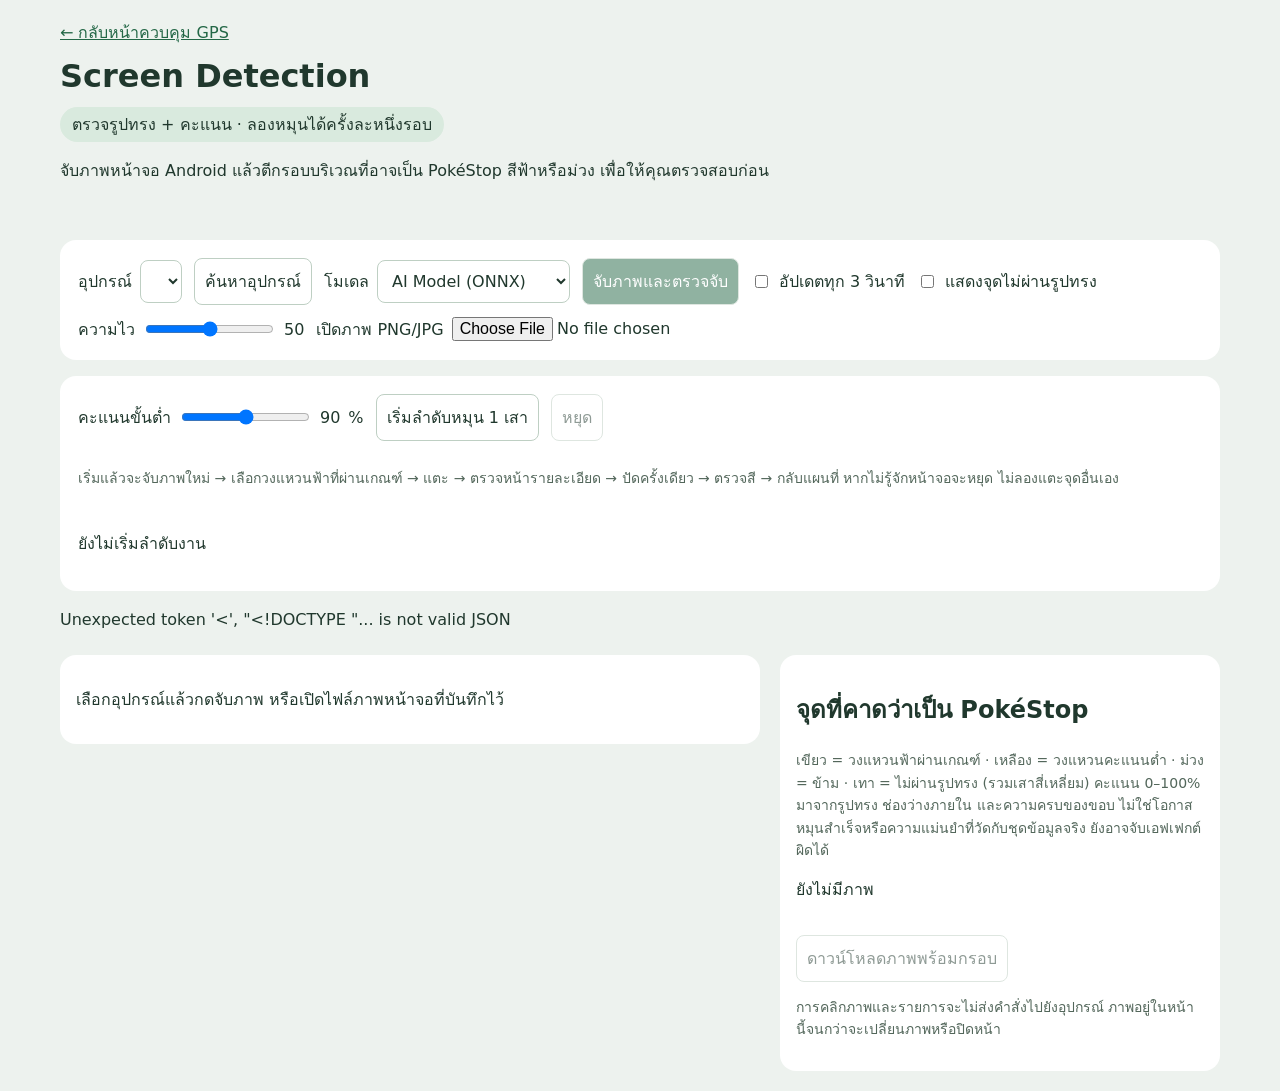
==== static/detection.html @ 37db08ba "feat: release v2.5.0 - AI Vision PokéStop Detector, Auto-Catch & Native Zero-Fork Curveball Engine" ====
<!doctype html>
<html lang="th">
<head><meta charset="utf-8"><meta name="viewport" content="width=device-width,initial-scale=1"><title>Screen Detection</title>
<style>
*{box-sizing:border-box}body{margin:0;background:#edf2ee;color:#20382d;font:16px system-ui,sans-serif}header,main{max-width:1200px;margin:auto;padding:20px}a{color:#236746}h1{margin:12px 0}p{line-height:1.6}.tools{display:flex;flex-wrap:wrap;gap:12px;align-items:center;background:white;padding:18px;border-radius:16px}button,select,input{font:inherit}button,select{padding:10px;border:1px solid #becfc3;border-radius:8px;background:white;color:#20382d}button{cursor:pointer}button:disabled{opacity:.5}button.primary{background:#236746;color:white}.layout{display:grid;grid-template-columns:minmax(0,700px) 1fr;gap:20px;margin-top:20px}.preview,aside{background:white;border-radius:16px;padding:16px;align-self:start}canvas{display:block;width:100%;height:auto}canvas[hidden]{display:none}#results{padding-left:25px;max-height:500px;overflow:auto}#results li{margin:10px 0}#status{min-height:28px}.hint{color:#53675b;font-size:14px}.badge{display:inline-block;background:#d9eade;padding:5px 12px;border-radius:30px}label{display:flex;gap:8px;align-items:center;flex-wrap:wrap}@media(max-width:760px){.layout{grid-template-columns:1fr}}
</style></head>
<body><header><a href="/">← กลับหน้าควบคุม GPS</a><h1>Screen Detection</h1><span class="badge">ตรวจรูปทรง + คะแนน · ลองหมุนได้ครั้งละหนึ่งรอบ</span><p>จับภาพหน้าจอ Android แล้วตีกรอบบริเวณที่อาจเป็น PokéStop สีฟ้าหรือม่วง เพื่อให้คุณตรวจสอบก่อน</p></header>
<main><div class="tools"><label>อุปกรณ์ <select id="device" aria-label="Android device"></select></label><button id="refresh">ค้นหาอุปกรณ์</button><label>โมเดล <select id="engine"><option value="ai" selected>AI Model (ONNX)</option><option value="heuristic">Heuristic (สี/รูปทรง)</option></select></label><button id="capture" class="primary">จับภาพและตรวจจับ</button><label><input type="checkbox" id="live">อัปเดตทุก 3 วินาที</label><label><input id="show-rejected" type="checkbox">แสดงจุดไม่ผ่านรูปทรง</label><label>ความไว <input id="sensitivity" type="range" min="0" max="100" value="50"><output id="sensitivity-value">50</output></label><label>เปิดภาพ PNG/JPG <input id="upload" type="file" accept="image/png,image/jpeg"></label></div>
<section class="tools" style="margin-top:16px"><label>คะแนนขั้นต่ำ <input id="threshold" type="range" min="80" max="100" value="90"><output id="threshold-value">90</output>%</label><button id="start-workflow">เริ่มลำดับหมุน 1 เสา</button><button id="stop-workflow" disabled>หยุด</button><p class="hint">เริ่มแล้วจะจับภาพใหม่ → เลือกวงแหวนฟ้าที่ผ่านเกณฑ์ → แตะ → ตรวจหน้ารายละเอียด → ปัดครั้งเดียว → ตรวจสี → กลับแผนที่ หากไม่รู้จักหน้าจอจะหยุด ไม่ลองแตะจุดอื่นเอง</p><p id="workflow-status" role="status">ยังไม่เริ่มลำดับงาน</p><ol id="workflow-log"></ol></section>
<p id="status" role="status" aria-live="polite">กำลังค้นหาอุปกรณ์…</p><div class="layout"><section class="preview"><p id="empty">เลือกอุปกรณ์แล้วกดจับภาพ หรือเปิดไฟล์ภาพหน้าจอที่บันทึกไว้</p><canvas id="screen" hidden aria-label="Screenshot with candidate PokéStop boxes"></canvas></section><aside><h2>จุดที่คาดว่าเป็น PokéStop</h2><p class="hint">เขียว = วงแหวนฟ้าผ่านเกณฑ์ · เหลือง = วงแหวนคะแนนต่ำ · ม่วง = ข้าม · เทา = ไม่ผ่านรูปทรง (รวมเสาสี่เหลี่ยม) คะแนน 0–100% มาจากรูปทรง ช่องว่างภายใน และความครบของขอบ ไม่ใช่โอกาสหมุนสำเร็จหรือความแม่นยำที่วัดกับชุดข้อมูลจริง ยังอาจจับเอฟเฟกต์ผิดได้</p><p id="summary">ยังไม่มีภาพ</p><ol id="results"></ol><button id="download" disabled>ดาวน์โหลดภาพพร้อมกรอบ</button><p class="hint">การคลิกภาพและรายการจะไม่ส่งคำสั่งไปยังอุปกรณ์ ภาพอยู่ในหน้านี้จนกว่าจะเปลี่ยนภาพหรือปิดหน้า</p></aside></div></main><script type="module" src="/static/js/detection.js"></script></body></html>
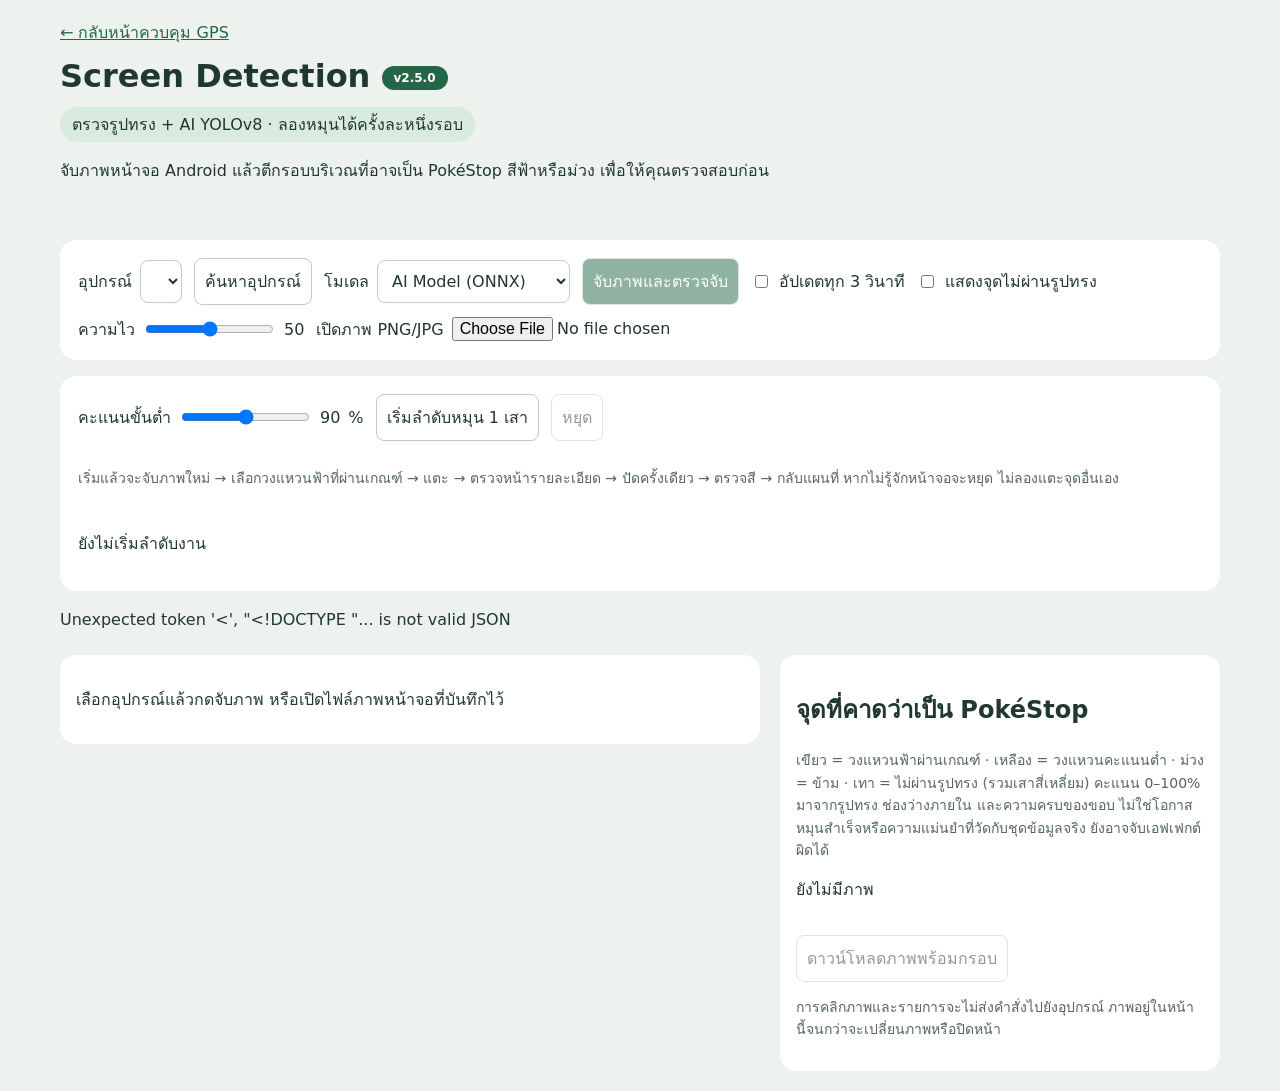
==== commit c24da97e: "style: add v2.5.0 badges and headers across Web UI and detection page" ====
--- a/static/detection.html
+++ b/static/detection.html
@@ -1,10 +1,10 @@
 <!doctype html>
 <html lang="th">
-<head><meta charset="utf-8"><meta name="viewport" content="width=device-width,initial-scale=1"><title>Screen Detection</title>
+<head><meta charset="utf-8"><meta name="viewport" content="width=device-width,initial-scale=1"><title>Screen Detection v2.5.0 · Location Studio</title>
 <style>
 *{box-sizing:border-box}body{margin:0;background:#edf2ee;color:#20382d;font:16px system-ui,sans-serif}header,main{max-width:1200px;margin:auto;padding:20px}a{color:#236746}h1{margin:12px 0}p{line-height:1.6}.tools{display:flex;flex-wrap:wrap;gap:12px;align-items:center;background:white;padding:18px;border-radius:16px}button,select,input{font:inherit}button,select{padding:10px;border:1px solid #becfc3;border-radius:8px;background:white;color:#20382d}button{cursor:pointer}button:disabled{opacity:.5}button.primary{background:#236746;color:white}.layout{display:grid;grid-template-columns:minmax(0,700px) 1fr;gap:20px;margin-top:20px}.preview,aside{background:white;border-radius:16px;padding:16px;align-self:start}canvas{display:block;width:100%;height:auto}canvas[hidden]{display:none}#results{padding-left:25px;max-height:500px;overflow:auto}#results li{margin:10px 0}#status{min-height:28px}.hint{color:#53675b;font-size:14px}.badge{display:inline-block;background:#d9eade;padding:5px 12px;border-radius:30px}label{display:flex;gap:8px;align-items:center;flex-wrap:wrap}@media(max-width:760px){.layout{grid-template-columns:1fr}}
 </style></head>
-<body><header><a href="/">← กลับหน้าควบคุม GPS</a><h1>Screen Detection</h1><span class="badge">ตรวจรูปทรง + คะแนน · ลองหมุนได้ครั้งละหนึ่งรอบ</span><p>จับภาพหน้าจอ Android แล้วตีกรอบบริเวณที่อาจเป็น PokéStop สีฟ้าหรือม่วง เพื่อให้คุณตรวจสอบก่อน</p></header>
+<body><header><a href="/">← กลับหน้าควบคุม GPS</a><h1>Screen Detection <span class="badge" style="background:#236746;color:white;font-size:12px;vertical-align:middle;">v2.5.0</span></h1><span class="badge">ตรวจรูปทรง + AI YOLOv8 · ลองหมุนได้ครั้งละหนึ่งรอบ</span><p>จับภาพหน้าจอ Android แล้วตีกรอบบริเวณที่อาจเป็น PokéStop สีฟ้าหรือม่วง เพื่อให้คุณตรวจสอบก่อน</p></header>
 <main><div class="tools"><label>อุปกรณ์ <select id="device" aria-label="Android device"></select></label><button id="refresh">ค้นหาอุปกรณ์</button><label>โมเดล <select id="engine"><option value="ai" selected>AI Model (ONNX)</option><option value="heuristic">Heuristic (สี/รูปทรง)</option></select></label><button id="capture" class="primary">จับภาพและตรวจจับ</button><label><input type="checkbox" id="live">อัปเดตทุก 3 วินาที</label><label><input id="show-rejected" type="checkbox">แสดงจุดไม่ผ่านรูปทรง</label><label>ความไว <input id="sensitivity" type="range" min="0" max="100" value="50"><output id="sensitivity-value">50</output></label><label>เปิดภาพ PNG/JPG <input id="upload" type="file" accept="image/png,image/jpeg"></label></div>
 <section class="tools" style="margin-top:16px"><label>คะแนนขั้นต่ำ <input id="threshold" type="range" min="80" max="100" value="90"><output id="threshold-value">90</output>%</label><button id="start-workflow">เริ่มลำดับหมุน 1 เสา</button><button id="stop-workflow" disabled>หยุด</button><p class="hint">เริ่มแล้วจะจับภาพใหม่ → เลือกวงแหวนฟ้าที่ผ่านเกณฑ์ → แตะ → ตรวจหน้ารายละเอียด → ปัดครั้งเดียว → ตรวจสี → กลับแผนที่ หากไม่รู้จักหน้าจอจะหยุด ไม่ลองแตะจุดอื่นเอง</p><p id="workflow-status" role="status">ยังไม่เริ่มลำดับงาน</p><ol id="workflow-log"></ol></section>
 <p id="status" role="status" aria-live="polite">กำลังค้นหาอุปกรณ์…</p><div class="layout"><section class="preview"><p id="empty">เลือกอุปกรณ์แล้วกดจับภาพ หรือเปิดไฟล์ภาพหน้าจอที่บันทึกไว้</p><canvas id="screen" hidden aria-label="Screenshot with candidate PokéStop boxes"></canvas></section><aside><h2>จุดที่คาดว่าเป็น PokéStop</h2><p class="hint">เขียว = วงแหวนฟ้าผ่านเกณฑ์ · เหลือง = วงแหวนคะแนนต่ำ · ม่วง = ข้าม · เทา = ไม่ผ่านรูปทรง (รวมเสาสี่เหลี่ยม) คะแนน 0–100% มาจากรูปทรง ช่องว่างภายใน และความครบของขอบ ไม่ใช่โอกาสหมุนสำเร็จหรือความแม่นยำที่วัดกับชุดข้อมูลจริง ยังอาจจับเอฟเฟกต์ผิดได้</p><p id="summary">ยังไม่มีภาพ</p><ol id="results"></ol><button id="download" disabled>ดาวน์โหลดภาพพร้อมกรอบ</button><p class="hint">การคลิกภาพและรายการจะไม่ส่งคำสั่งไปยังอุปกรณ์ ภาพอยู่ในหน้านี้จนกว่าจะเปลี่ยนภาพหรือปิดหน้า</p></aside></div></main><script type="module" src="/static/js/detection.js"></script></body></html>
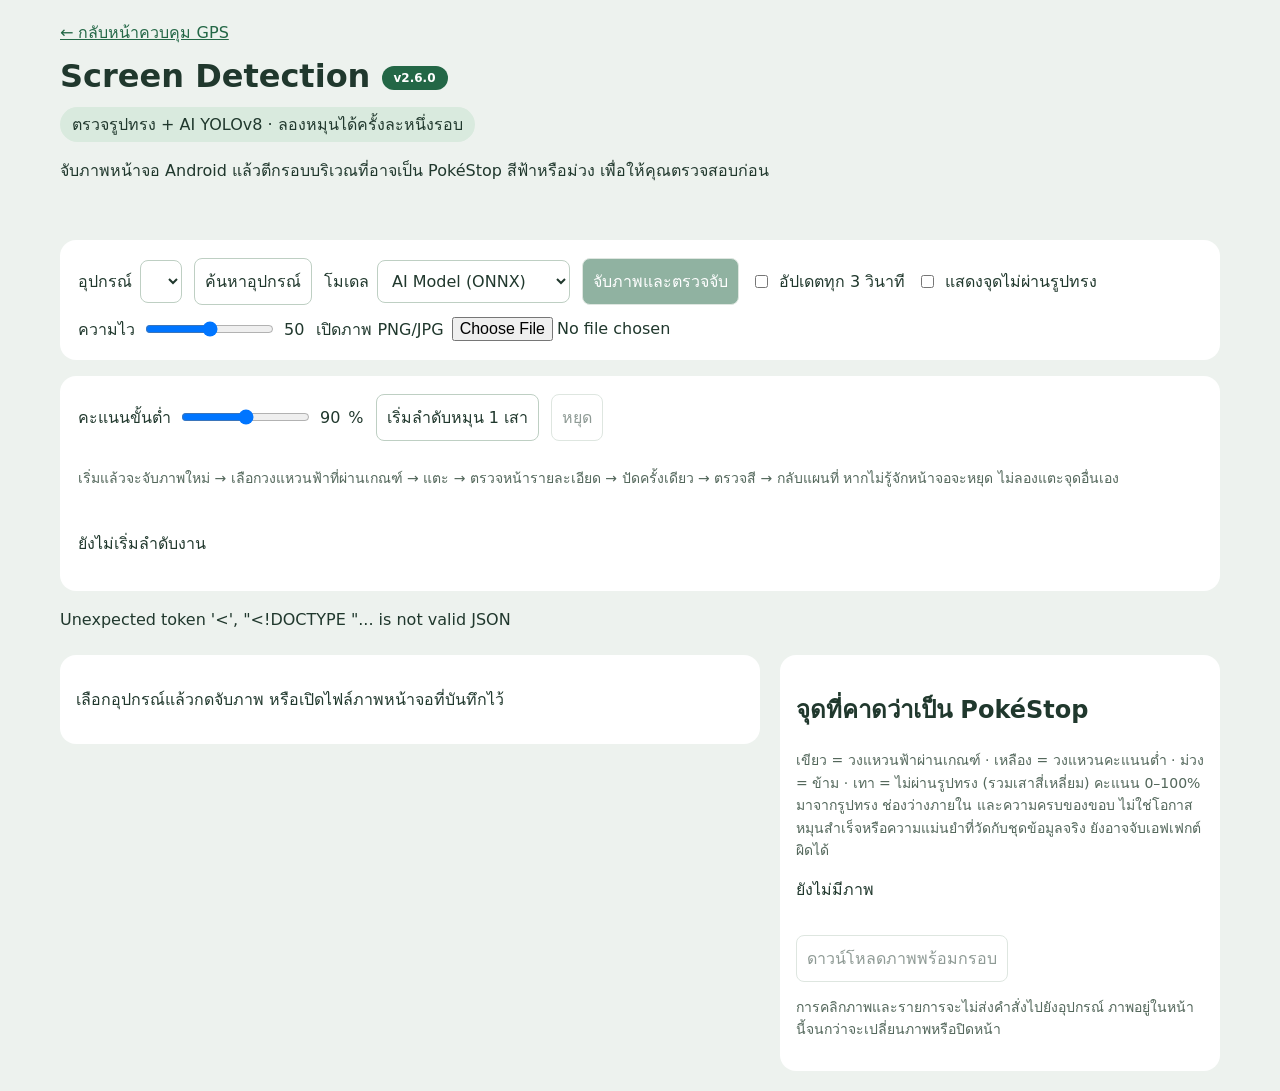
==== commit d3599d9b: "feat(catch): bump v2.6.0 and support Ultra Ball / Great Ball encounter detection" ====
--- a/static/detection.html
+++ b/static/detection.html
@@ -1,10 +1,10 @@
 <!doctype html>
 <html lang="th">
-<head><meta charset="utf-8"><meta name="viewport" content="width=device-width,initial-scale=1"><title>Screen Detection v2.5.0 · Location Studio</title>
+<head><meta charset="utf-8"><meta name="viewport" content="width=device-width,initial-scale=1"><title>Screen Detection v2.6.0 · Location Studio</title>
 <style>
 *{box-sizing:border-box}body{margin:0;background:#edf2ee;color:#20382d;font:16px system-ui,sans-serif}header,main{max-width:1200px;margin:auto;padding:20px}a{color:#236746}h1{margin:12px 0}p{line-height:1.6}.tools{display:flex;flex-wrap:wrap;gap:12px;align-items:center;background:white;padding:18px;border-radius:16px}button,select,input{font:inherit}button,select{padding:10px;border:1px solid #becfc3;border-radius:8px;background:white;color:#20382d}button{cursor:pointer}button:disabled{opacity:.5}button.primary{background:#236746;color:white}.layout{display:grid;grid-template-columns:minmax(0,700px) 1fr;gap:20px;margin-top:20px}.preview,aside{background:white;border-radius:16px;padding:16px;align-self:start}canvas{display:block;width:100%;height:auto}canvas[hidden]{display:none}#results{padding-left:25px;max-height:500px;overflow:auto}#results li{margin:10px 0}#status{min-height:28px}.hint{color:#53675b;font-size:14px}.badge{display:inline-block;background:#d9eade;padding:5px 12px;border-radius:30px}label{display:flex;gap:8px;align-items:center;flex-wrap:wrap}@media(max-width:760px){.layout{grid-template-columns:1fr}}
 </style></head>
-<body><header><a href="/">← กลับหน้าควบคุม GPS</a><h1>Screen Detection <span class="badge" style="background:#236746;color:white;font-size:12px;vertical-align:middle;">v2.5.0</span></h1><span class="badge">ตรวจรูปทรง + AI YOLOv8 · ลองหมุนได้ครั้งละหนึ่งรอบ</span><p>จับภาพหน้าจอ Android แล้วตีกรอบบริเวณที่อาจเป็น PokéStop สีฟ้าหรือม่วง เพื่อให้คุณตรวจสอบก่อน</p></header>
+<body><header><a href="/">← กลับหน้าควบคุม GPS</a><h1>Screen Detection <span class="badge" style="background:#236746;color:white;font-size:12px;vertical-align:middle;">v2.6.0</span></h1><span class="badge">ตรวจรูปทรง + AI YOLOv8 · ลองหมุนได้ครั้งละหนึ่งรอบ</span><p>จับภาพหน้าจอ Android แล้วตีกรอบบริเวณที่อาจเป็น PokéStop สีฟ้าหรือม่วง เพื่อให้คุณตรวจสอบก่อน</p></header>
 <main><div class="tools"><label>อุปกรณ์ <select id="device" aria-label="Android device"></select></label><button id="refresh">ค้นหาอุปกรณ์</button><label>โมเดล <select id="engine"><option value="ai" selected>AI Model (ONNX)</option><option value="heuristic">Heuristic (สี/รูปทรง)</option></select></label><button id="capture" class="primary">จับภาพและตรวจจับ</button><label><input type="checkbox" id="live">อัปเดตทุก 3 วินาที</label><label><input id="show-rejected" type="checkbox">แสดงจุดไม่ผ่านรูปทรง</label><label>ความไว <input id="sensitivity" type="range" min="0" max="100" value="50"><output id="sensitivity-value">50</output></label><label>เปิดภาพ PNG/JPG <input id="upload" type="file" accept="image/png,image/jpeg"></label></div>
 <section class="tools" style="margin-top:16px"><label>คะแนนขั้นต่ำ <input id="threshold" type="range" min="80" max="100" value="90"><output id="threshold-value">90</output>%</label><button id="start-workflow">เริ่มลำดับหมุน 1 เสา</button><button id="stop-workflow" disabled>หยุด</button><p class="hint">เริ่มแล้วจะจับภาพใหม่ → เลือกวงแหวนฟ้าที่ผ่านเกณฑ์ → แตะ → ตรวจหน้ารายละเอียด → ปัดครั้งเดียว → ตรวจสี → กลับแผนที่ หากไม่รู้จักหน้าจอจะหยุด ไม่ลองแตะจุดอื่นเอง</p><p id="workflow-status" role="status">ยังไม่เริ่มลำดับงาน</p><ol id="workflow-log"></ol></section>
 <p id="status" role="status" aria-live="polite">กำลังค้นหาอุปกรณ์…</p><div class="layout"><section class="preview"><p id="empty">เลือกอุปกรณ์แล้วกดจับภาพ หรือเปิดไฟล์ภาพหน้าจอที่บันทึกไว้</p><canvas id="screen" hidden aria-label="Screenshot with candidate PokéStop boxes"></canvas></section><aside><h2>จุดที่คาดว่าเป็น PokéStop</h2><p class="hint">เขียว = วงแหวนฟ้าผ่านเกณฑ์ · เหลือง = วงแหวนคะแนนต่ำ · ม่วง = ข้าม · เทา = ไม่ผ่านรูปทรง (รวมเสาสี่เหลี่ยม) คะแนน 0–100% มาจากรูปทรง ช่องว่างภายใน และความครบของขอบ ไม่ใช่โอกาสหมุนสำเร็จหรือความแม่นยำที่วัดกับชุดข้อมูลจริง ยังอาจจับเอฟเฟกต์ผิดได้</p><p id="summary">ยังไม่มีภาพ</p><ol id="results"></ol><button id="download" disabled>ดาวน์โหลดภาพพร้อมกรอบ</button><p class="hint">การคลิกภาพและรายการจะไม่ส่งคำสั่งไปยังอุปกรณ์ ภาพอยู่ในหน้านี้จนกว่าจะเปลี่ยนภาพหรือปิดหน้า</p></aside></div></main><script type="module" src="/static/js/detection.js"></script></body></html>
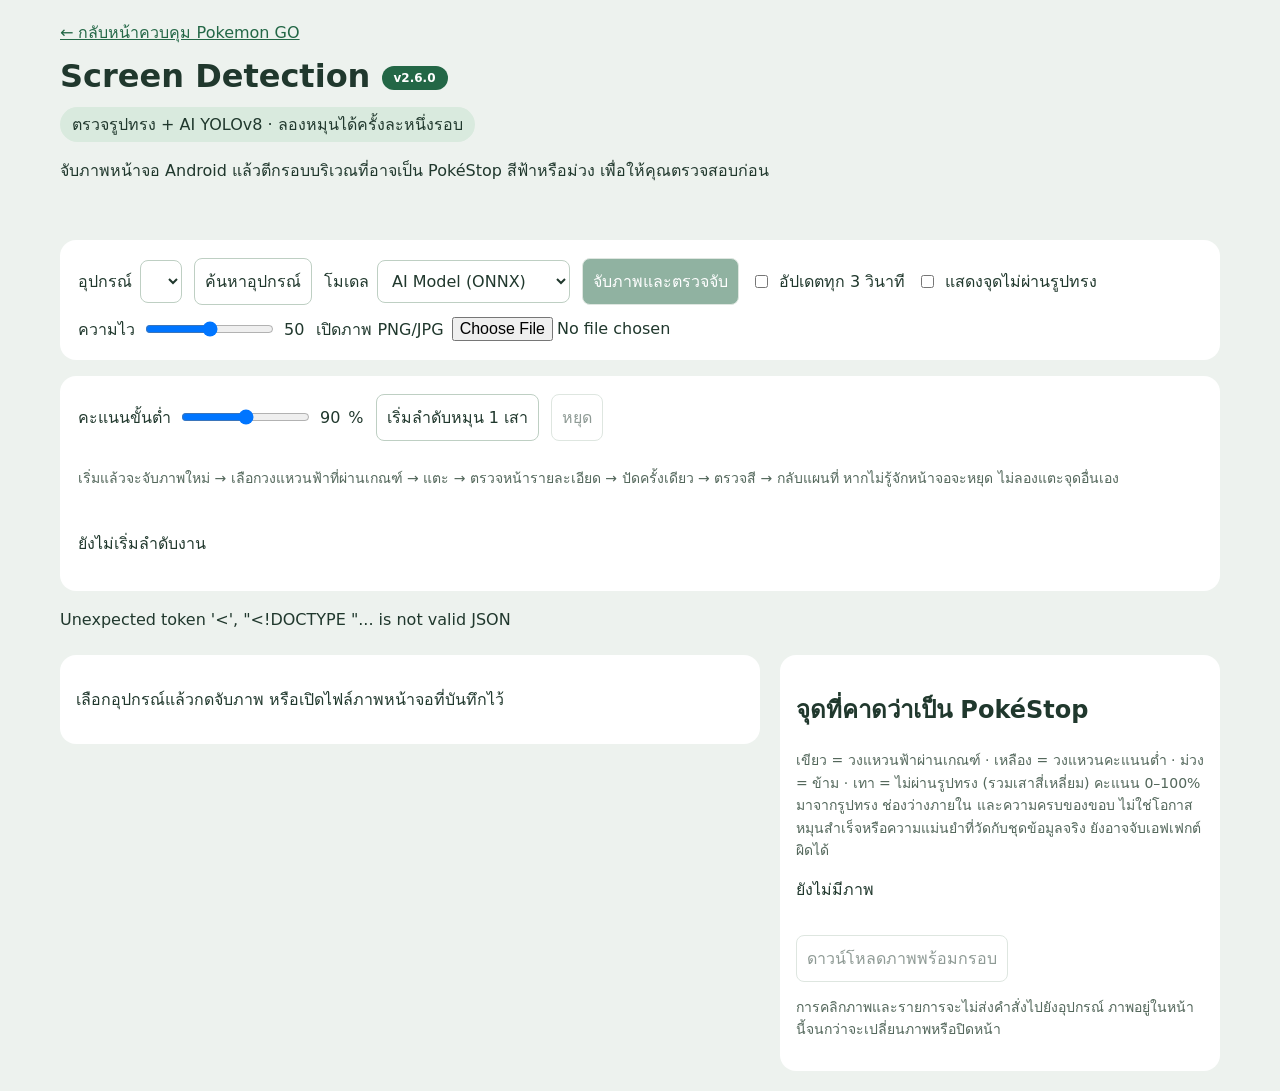
==== commit 995d558a: "chore(brand): rename application to Pokemon GO Controller" ====
--- a/static/detection.html
+++ b/static/detection.html
@@ -1,10 +1,10 @@
 <!doctype html>
 <html lang="th">
-<head><meta charset="utf-8"><meta name="viewport" content="width=device-width,initial-scale=1"><title>Screen Detection v2.6.0 · Location Studio</title>
+<head><meta charset="utf-8"><meta name="viewport" content="width=device-width,initial-scale=1"><title>Screen Detection v2.6.0 · Pokemon GO Controller</title>
 <style>
 *{box-sizing:border-box}body{margin:0;background:#edf2ee;color:#20382d;font:16px system-ui,sans-serif}header,main{max-width:1200px;margin:auto;padding:20px}a{color:#236746}h1{margin:12px 0}p{line-height:1.6}.tools{display:flex;flex-wrap:wrap;gap:12px;align-items:center;background:white;padding:18px;border-radius:16px}button,select,input{font:inherit}button,select{padding:10px;border:1px solid #becfc3;border-radius:8px;background:white;color:#20382d}button{cursor:pointer}button:disabled{opacity:.5}button.primary{background:#236746;color:white}.layout{display:grid;grid-template-columns:minmax(0,700px) 1fr;gap:20px;margin-top:20px}.preview,aside{background:white;border-radius:16px;padding:16px;align-self:start}canvas{display:block;width:100%;height:auto}canvas[hidden]{display:none}#results{padding-left:25px;max-height:500px;overflow:auto}#results li{margin:10px 0}#status{min-height:28px}.hint{color:#53675b;font-size:14px}.badge{display:inline-block;background:#d9eade;padding:5px 12px;border-radius:30px}label{display:flex;gap:8px;align-items:center;flex-wrap:wrap}@media(max-width:760px){.layout{grid-template-columns:1fr}}
 </style></head>
-<body><header><a href="/">← กลับหน้าควบคุม GPS</a><h1>Screen Detection <span class="badge" style="background:#236746;color:white;font-size:12px;vertical-align:middle;">v2.6.0</span></h1><span class="badge">ตรวจรูปทรง + AI YOLOv8 · ลองหมุนได้ครั้งละหนึ่งรอบ</span><p>จับภาพหน้าจอ Android แล้วตีกรอบบริเวณที่อาจเป็น PokéStop สีฟ้าหรือม่วง เพื่อให้คุณตรวจสอบก่อน</p></header>
+<body><header><a href="/">← กลับหน้าควบคุม Pokemon GO</a><h1>Screen Detection <span class="badge" style="background:#236746;color:white;font-size:12px;vertical-align:middle;">v2.6.0</span></h1><span class="badge">ตรวจรูปทรง + AI YOLOv8 · ลองหมุนได้ครั้งละหนึ่งรอบ</span><p>จับภาพหน้าจอ Android แล้วตีกรอบบริเวณที่อาจเป็น PokéStop สีฟ้าหรือม่วง เพื่อให้คุณตรวจสอบก่อน</p></header>
 <main><div class="tools"><label>อุปกรณ์ <select id="device" aria-label="Android device"></select></label><button id="refresh">ค้นหาอุปกรณ์</button><label>โมเดล <select id="engine"><option value="ai" selected>AI Model (ONNX)</option><option value="heuristic">Heuristic (สี/รูปทรง)</option></select></label><button id="capture" class="primary">จับภาพและตรวจจับ</button><label><input type="checkbox" id="live">อัปเดตทุก 3 วินาที</label><label><input id="show-rejected" type="checkbox">แสดงจุดไม่ผ่านรูปทรง</label><label>ความไว <input id="sensitivity" type="range" min="0" max="100" value="50"><output id="sensitivity-value">50</output></label><label>เปิดภาพ PNG/JPG <input id="upload" type="file" accept="image/png,image/jpeg"></label></div>
 <section class="tools" style="margin-top:16px"><label>คะแนนขั้นต่ำ <input id="threshold" type="range" min="80" max="100" value="90"><output id="threshold-value">90</output>%</label><button id="start-workflow">เริ่มลำดับหมุน 1 เสา</button><button id="stop-workflow" disabled>หยุด</button><p class="hint">เริ่มแล้วจะจับภาพใหม่ → เลือกวงแหวนฟ้าที่ผ่านเกณฑ์ → แตะ → ตรวจหน้ารายละเอียด → ปัดครั้งเดียว → ตรวจสี → กลับแผนที่ หากไม่รู้จักหน้าจอจะหยุด ไม่ลองแตะจุดอื่นเอง</p><p id="workflow-status" role="status">ยังไม่เริ่มลำดับงาน</p><ol id="workflow-log"></ol></section>
 <p id="status" role="status" aria-live="polite">กำลังค้นหาอุปกรณ์…</p><div class="layout"><section class="preview"><p id="empty">เลือกอุปกรณ์แล้วกดจับภาพ หรือเปิดไฟล์ภาพหน้าจอที่บันทึกไว้</p><canvas id="screen" hidden aria-label="Screenshot with candidate PokéStop boxes"></canvas></section><aside><h2>จุดที่คาดว่าเป็น PokéStop</h2><p class="hint">เขียว = วงแหวนฟ้าผ่านเกณฑ์ · เหลือง = วงแหวนคะแนนต่ำ · ม่วง = ข้าม · เทา = ไม่ผ่านรูปทรง (รวมเสาสี่เหลี่ยม) คะแนน 0–100% มาจากรูปทรง ช่องว่างภายใน และความครบของขอบ ไม่ใช่โอกาสหมุนสำเร็จหรือความแม่นยำที่วัดกับชุดข้อมูลจริง ยังอาจจับเอฟเฟกต์ผิดได้</p><p id="summary">ยังไม่มีภาพ</p><ol id="results"></ol><button id="download" disabled>ดาวน์โหลดภาพพร้อมกรอบ</button><p class="hint">การคลิกภาพและรายการจะไม่ส่งคำสั่งไปยังอุปกรณ์ ภาพอยู่ในหน้านี้จนกว่าจะเปลี่ยนภาพหรือปิดหน้า</p></aside></div></main><script type="module" src="/static/js/detection.js"></script></body></html>
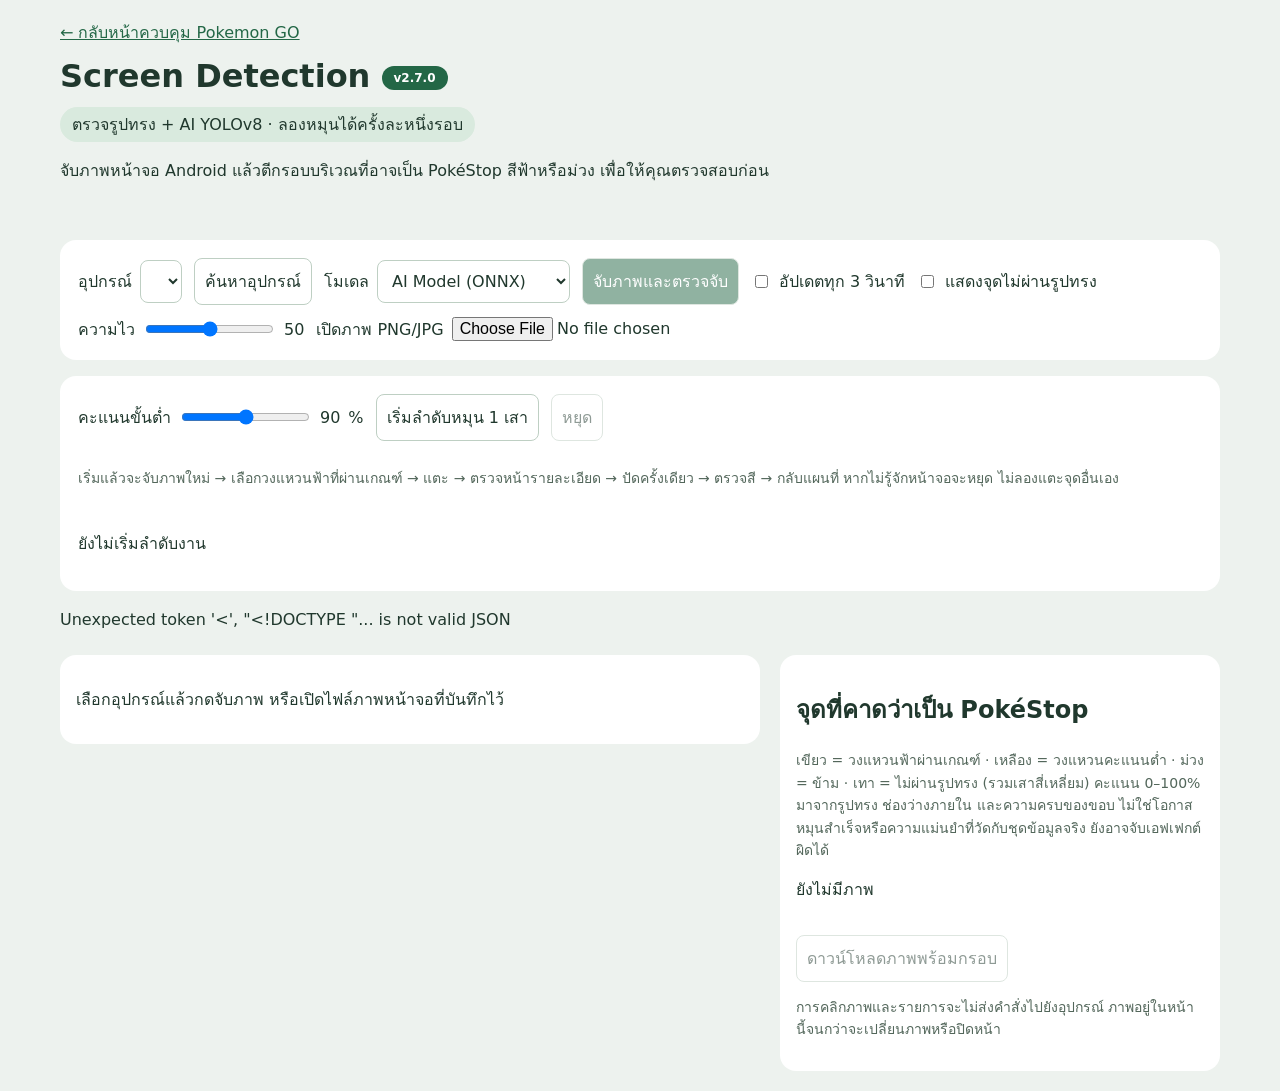
==== commit a1725d71: "feat: upgrade to v2.7.0 and improve encounter screen feature detection" ====
--- a/static/detection.html
+++ b/static/detection.html
@@ -1,10 +1,10 @@
 <!doctype html>
 <html lang="th">
-<head><meta charset="utf-8"><meta name="viewport" content="width=device-width,initial-scale=1"><title>Screen Detection v2.6.0 · Pokemon GO Controller</title>
+<head><meta charset="utf-8"><meta name="viewport" content="width=device-width,initial-scale=1"><title>Screen Detection v2.7.0 · Pokemon GO Controller</title>
 <style>
 *{box-sizing:border-box}body{margin:0;background:#edf2ee;color:#20382d;font:16px system-ui,sans-serif}header,main{max-width:1200px;margin:auto;padding:20px}a{color:#236746}h1{margin:12px 0}p{line-height:1.6}.tools{display:flex;flex-wrap:wrap;gap:12px;align-items:center;background:white;padding:18px;border-radius:16px}button,select,input{font:inherit}button,select{padding:10px;border:1px solid #becfc3;border-radius:8px;background:white;color:#20382d}button{cursor:pointer}button:disabled{opacity:.5}button.primary{background:#236746;color:white}.layout{display:grid;grid-template-columns:minmax(0,700px) 1fr;gap:20px;margin-top:20px}.preview,aside{background:white;border-radius:16px;padding:16px;align-self:start}canvas{display:block;width:100%;height:auto}canvas[hidden]{display:none}#results{padding-left:25px;max-height:500px;overflow:auto}#results li{margin:10px 0}#status{min-height:28px}.hint{color:#53675b;font-size:14px}.badge{display:inline-block;background:#d9eade;padding:5px 12px;border-radius:30px}label{display:flex;gap:8px;align-items:center;flex-wrap:wrap}@media(max-width:760px){.layout{grid-template-columns:1fr}}
 </style></head>
-<body><header><a href="/">← กลับหน้าควบคุม Pokemon GO</a><h1>Screen Detection <span class="badge" style="background:#236746;color:white;font-size:12px;vertical-align:middle;">v2.6.0</span></h1><span class="badge">ตรวจรูปทรง + AI YOLOv8 · ลองหมุนได้ครั้งละหนึ่งรอบ</span><p>จับภาพหน้าจอ Android แล้วตีกรอบบริเวณที่อาจเป็น PokéStop สีฟ้าหรือม่วง เพื่อให้คุณตรวจสอบก่อน</p></header>
+<body><header><a href="/">← กลับหน้าควบคุม Pokemon GO</a><h1>Screen Detection <span class="badge" style="background:#236746;color:white;font-size:12px;vertical-align:middle;">v2.7.0</span></h1><span class="badge">ตรวจรูปทรง + AI YOLOv8 · ลองหมุนได้ครั้งละหนึ่งรอบ</span><p>จับภาพหน้าจอ Android แล้วตีกรอบบริเวณที่อาจเป็น PokéStop สีฟ้าหรือม่วง เพื่อให้คุณตรวจสอบก่อน</p></header>
 <main><div class="tools"><label>อุปกรณ์ <select id="device" aria-label="Android device"></select></label><button id="refresh">ค้นหาอุปกรณ์</button><label>โมเดล <select id="engine"><option value="ai" selected>AI Model (ONNX)</option><option value="heuristic">Heuristic (สี/รูปทรง)</option></select></label><button id="capture" class="primary">จับภาพและตรวจจับ</button><label><input type="checkbox" id="live">อัปเดตทุก 3 วินาที</label><label><input id="show-rejected" type="checkbox">แสดงจุดไม่ผ่านรูปทรง</label><label>ความไว <input id="sensitivity" type="range" min="0" max="100" value="50"><output id="sensitivity-value">50</output></label><label>เปิดภาพ PNG/JPG <input id="upload" type="file" accept="image/png,image/jpeg"></label></div>
 <section class="tools" style="margin-top:16px"><label>คะแนนขั้นต่ำ <input id="threshold" type="range" min="80" max="100" value="90"><output id="threshold-value">90</output>%</label><button id="start-workflow">เริ่มลำดับหมุน 1 เสา</button><button id="stop-workflow" disabled>หยุด</button><p class="hint">เริ่มแล้วจะจับภาพใหม่ → เลือกวงแหวนฟ้าที่ผ่านเกณฑ์ → แตะ → ตรวจหน้ารายละเอียด → ปัดครั้งเดียว → ตรวจสี → กลับแผนที่ หากไม่รู้จักหน้าจอจะหยุด ไม่ลองแตะจุดอื่นเอง</p><p id="workflow-status" role="status">ยังไม่เริ่มลำดับงาน</p><ol id="workflow-log"></ol></section>
 <p id="status" role="status" aria-live="polite">กำลังค้นหาอุปกรณ์…</p><div class="layout"><section class="preview"><p id="empty">เลือกอุปกรณ์แล้วกดจับภาพ หรือเปิดไฟล์ภาพหน้าจอที่บันทึกไว้</p><canvas id="screen" hidden aria-label="Screenshot with candidate PokéStop boxes"></canvas></section><aside><h2>จุดที่คาดว่าเป็น PokéStop</h2><p class="hint">เขียว = วงแหวนฟ้าผ่านเกณฑ์ · เหลือง = วงแหวนคะแนนต่ำ · ม่วง = ข้าม · เทา = ไม่ผ่านรูปทรง (รวมเสาสี่เหลี่ยม) คะแนน 0–100% มาจากรูปทรง ช่องว่างภายใน และความครบของขอบ ไม่ใช่โอกาสหมุนสำเร็จหรือความแม่นยำที่วัดกับชุดข้อมูลจริง ยังอาจจับเอฟเฟกต์ผิดได้</p><p id="summary">ยังไม่มีภาพ</p><ol id="results"></ol><button id="download" disabled>ดาวน์โหลดภาพพร้อมกรอบ</button><p class="hint">การคลิกภาพและรายการจะไม่ส่งคำสั่งไปยังอุปกรณ์ ภาพอยู่ในหน้านี้จนกว่าจะเปลี่ยนภาพหรือปิดหน้า</p></aside></div></main><script type="module" src="/static/js/detection.js"></script></body></html>
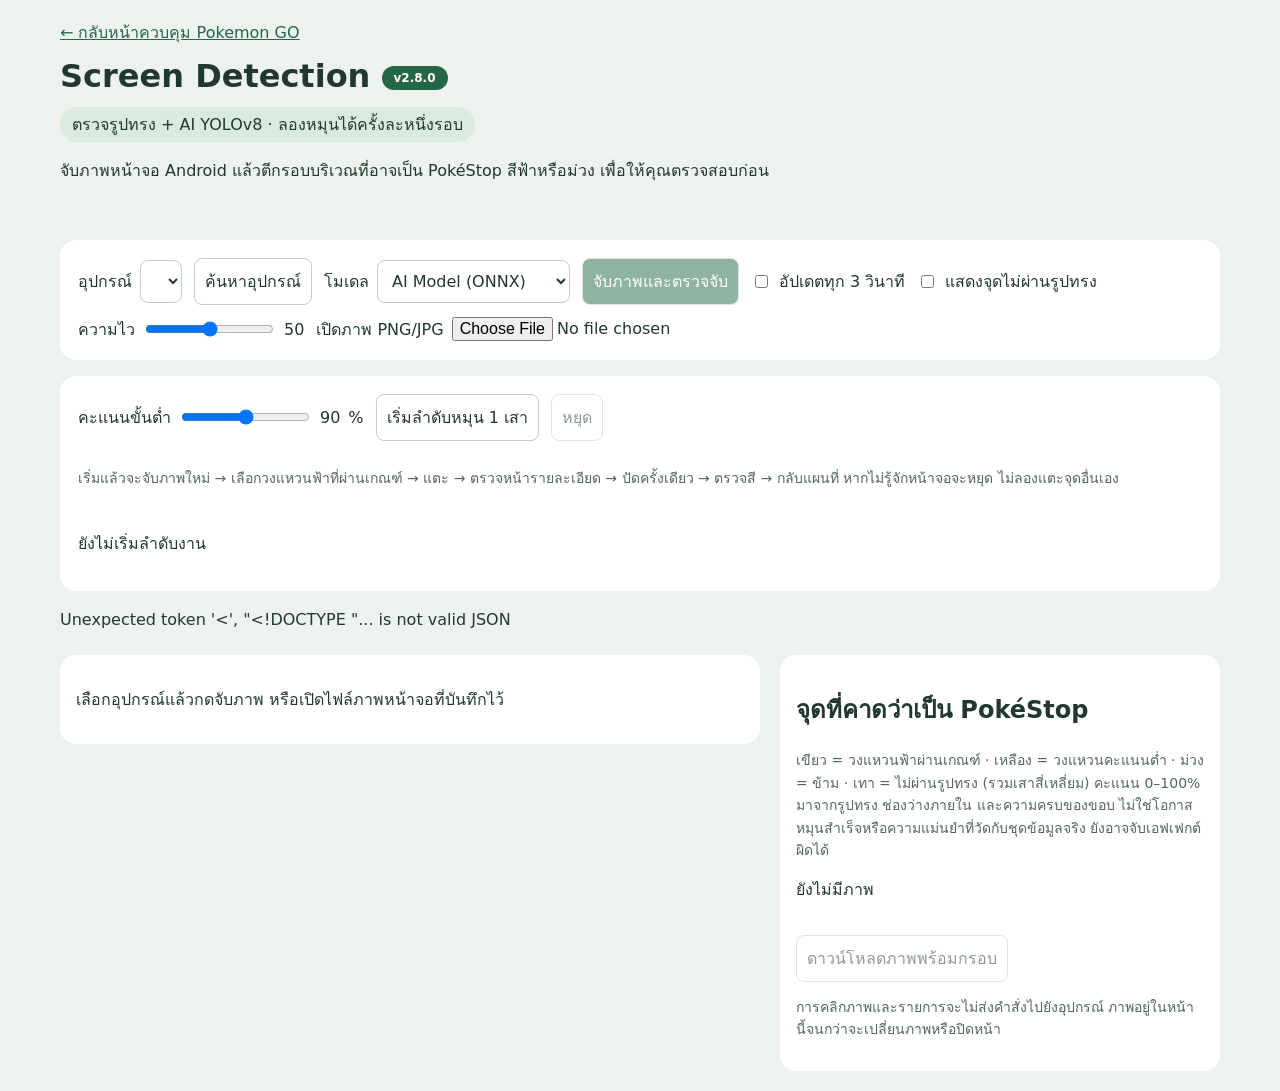
==== commit 78244e11: "feat: improve annotation training and pokemon automation" ====
--- a/static/detection.html
+++ b/static/detection.html
@@ -1,10 +1,10 @@
 <!doctype html>
 <html lang="th">
-<head><meta charset="utf-8"><meta name="viewport" content="width=device-width,initial-scale=1"><title>Screen Detection v2.7.0 · Pokemon GO Controller</title>
+<head><meta charset="utf-8"><meta name="viewport" content="width=device-width,initial-scale=1"><title>Screen Detection v2.8.0 · Pokemon GO Controller</title>
 <style>
 *{box-sizing:border-box}body{margin:0;background:#edf2ee;color:#20382d;font:16px system-ui,sans-serif}header,main{max-width:1200px;margin:auto;padding:20px}a{color:#236746}h1{margin:12px 0}p{line-height:1.6}.tools{display:flex;flex-wrap:wrap;gap:12px;align-items:center;background:white;padding:18px;border-radius:16px}button,select,input{font:inherit}button,select{padding:10px;border:1px solid #becfc3;border-radius:8px;background:white;color:#20382d}button{cursor:pointer}button:disabled{opacity:.5}button.primary{background:#236746;color:white}.layout{display:grid;grid-template-columns:minmax(0,700px) 1fr;gap:20px;margin-top:20px}.preview,aside{background:white;border-radius:16px;padding:16px;align-self:start}canvas{display:block;width:100%;height:auto}canvas[hidden]{display:none}#results{padding-left:25px;max-height:500px;overflow:auto}#results li{margin:10px 0}#status{min-height:28px}.hint{color:#53675b;font-size:14px}.badge{display:inline-block;background:#d9eade;padding:5px 12px;border-radius:30px}label{display:flex;gap:8px;align-items:center;flex-wrap:wrap}@media(max-width:760px){.layout{grid-template-columns:1fr}}
 </style></head>
-<body><header><a href="/">← กลับหน้าควบคุม Pokemon GO</a><h1>Screen Detection <span class="badge" style="background:#236746;color:white;font-size:12px;vertical-align:middle;">v2.7.0</span></h1><span class="badge">ตรวจรูปทรง + AI YOLOv8 · ลองหมุนได้ครั้งละหนึ่งรอบ</span><p>จับภาพหน้าจอ Android แล้วตีกรอบบริเวณที่อาจเป็น PokéStop สีฟ้าหรือม่วง เพื่อให้คุณตรวจสอบก่อน</p></header>
+<body><header><a href="/">← กลับหน้าควบคุม Pokemon GO</a><h1>Screen Detection <span class="badge" style="background:#236746;color:white;font-size:12px;vertical-align:middle;">v2.8.0</span></h1><span class="badge">ตรวจรูปทรง + AI YOLOv8 · ลองหมุนได้ครั้งละหนึ่งรอบ</span><p>จับภาพหน้าจอ Android แล้วตีกรอบบริเวณที่อาจเป็น PokéStop สีฟ้าหรือม่วง เพื่อให้คุณตรวจสอบก่อน</p></header>
 <main><div class="tools"><label>อุปกรณ์ <select id="device" aria-label="Android device"></select></label><button id="refresh">ค้นหาอุปกรณ์</button><label>โมเดล <select id="engine"><option value="ai" selected>AI Model (ONNX)</option><option value="heuristic">Heuristic (สี/รูปทรง)</option></select></label><button id="capture" class="primary">จับภาพและตรวจจับ</button><label><input type="checkbox" id="live">อัปเดตทุก 3 วินาที</label><label><input id="show-rejected" type="checkbox">แสดงจุดไม่ผ่านรูปทรง</label><label>ความไว <input id="sensitivity" type="range" min="0" max="100" value="50"><output id="sensitivity-value">50</output></label><label>เปิดภาพ PNG/JPG <input id="upload" type="file" accept="image/png,image/jpeg"></label></div>
 <section class="tools" style="margin-top:16px"><label>คะแนนขั้นต่ำ <input id="threshold" type="range" min="80" max="100" value="90"><output id="threshold-value">90</output>%</label><button id="start-workflow">เริ่มลำดับหมุน 1 เสา</button><button id="stop-workflow" disabled>หยุด</button><p class="hint">เริ่มแล้วจะจับภาพใหม่ → เลือกวงแหวนฟ้าที่ผ่านเกณฑ์ → แตะ → ตรวจหน้ารายละเอียด → ปัดครั้งเดียว → ตรวจสี → กลับแผนที่ หากไม่รู้จักหน้าจอจะหยุด ไม่ลองแตะจุดอื่นเอง</p><p id="workflow-status" role="status">ยังไม่เริ่มลำดับงาน</p><ol id="workflow-log"></ol></section>
 <p id="status" role="status" aria-live="polite">กำลังค้นหาอุปกรณ์…</p><div class="layout"><section class="preview"><p id="empty">เลือกอุปกรณ์แล้วกดจับภาพ หรือเปิดไฟล์ภาพหน้าจอที่บันทึกไว้</p><canvas id="screen" hidden aria-label="Screenshot with candidate PokéStop boxes"></canvas></section><aside><h2>จุดที่คาดว่าเป็น PokéStop</h2><p class="hint">เขียว = วงแหวนฟ้าผ่านเกณฑ์ · เหลือง = วงแหวนคะแนนต่ำ · ม่วง = ข้าม · เทา = ไม่ผ่านรูปทรง (รวมเสาสี่เหลี่ยม) คะแนน 0–100% มาจากรูปทรง ช่องว่างภายใน และความครบของขอบ ไม่ใช่โอกาสหมุนสำเร็จหรือความแม่นยำที่วัดกับชุดข้อมูลจริง ยังอาจจับเอฟเฟกต์ผิดได้</p><p id="summary">ยังไม่มีภาพ</p><ol id="results"></ol><button id="download" disabled>ดาวน์โหลดภาพพร้อมกรอบ</button><p class="hint">การคลิกภาพและรายการจะไม่ส่งคำสั่งไปยังอุปกรณ์ ภาพอยู่ในหน้านี้จนกว่าจะเปลี่ยนภาพหรือปิดหน้า</p></aside></div></main><script type="module" src="/static/js/detection.js"></script></body></html>
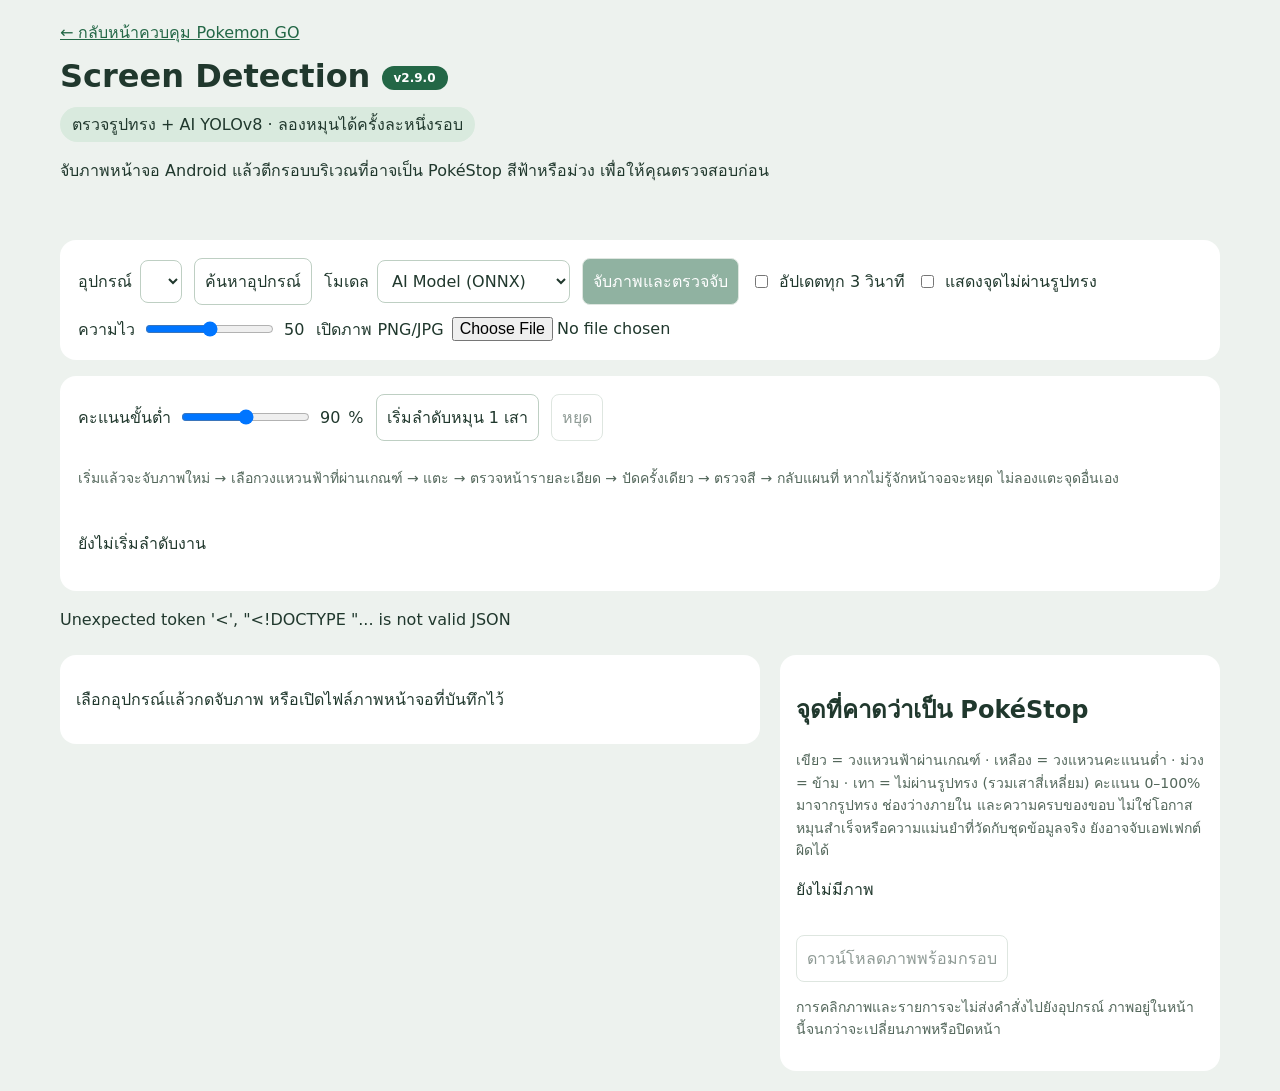
==== commit 6144ee69: "feat: update version to 2.9.0 across documentation and codebase" ====
--- a/static/detection.html
+++ b/static/detection.html
@@ -1,10 +1,10 @@
 <!doctype html>
 <html lang="th">
-<head><meta charset="utf-8"><meta name="viewport" content="width=device-width,initial-scale=1"><title>Screen Detection v2.8.0 · Pokemon GO Controller</title>
+<head><meta charset="utf-8"><meta name="viewport" content="width=device-width,initial-scale=1"><title>Screen Detection v2.9.0 · Pokemon GO Controller</title>
 <style>
 *{box-sizing:border-box}body{margin:0;background:#edf2ee;color:#20382d;font:16px system-ui,sans-serif}header,main{max-width:1200px;margin:auto;padding:20px}a{color:#236746}h1{margin:12px 0}p{line-height:1.6}.tools{display:flex;flex-wrap:wrap;gap:12px;align-items:center;background:white;padding:18px;border-radius:16px}button,select,input{font:inherit}button,select{padding:10px;border:1px solid #becfc3;border-radius:8px;background:white;color:#20382d}button{cursor:pointer}button:disabled{opacity:.5}button.primary{background:#236746;color:white}.layout{display:grid;grid-template-columns:minmax(0,700px) 1fr;gap:20px;margin-top:20px}.preview,aside{background:white;border-radius:16px;padding:16px;align-self:start}canvas{display:block;width:100%;height:auto}canvas[hidden]{display:none}#results{padding-left:25px;max-height:500px;overflow:auto}#results li{margin:10px 0}#status{min-height:28px}.hint{color:#53675b;font-size:14px}.badge{display:inline-block;background:#d9eade;padding:5px 12px;border-radius:30px}label{display:flex;gap:8px;align-items:center;flex-wrap:wrap}@media(max-width:760px){.layout{grid-template-columns:1fr}}
 </style></head>
-<body><header><a href="/">← กลับหน้าควบคุม Pokemon GO</a><h1>Screen Detection <span class="badge" style="background:#236746;color:white;font-size:12px;vertical-align:middle;">v2.8.0</span></h1><span class="badge">ตรวจรูปทรง + AI YOLOv8 · ลองหมุนได้ครั้งละหนึ่งรอบ</span><p>จับภาพหน้าจอ Android แล้วตีกรอบบริเวณที่อาจเป็น PokéStop สีฟ้าหรือม่วง เพื่อให้คุณตรวจสอบก่อน</p></header>
+<body><header><a href="/">← กลับหน้าควบคุม Pokemon GO</a><h1>Screen Detection <span class="badge" style="background:#236746;color:white;font-size:12px;vertical-align:middle;">v2.9.0</span></h1><span class="badge">ตรวจรูปทรง + AI YOLOv8 · ลองหมุนได้ครั้งละหนึ่งรอบ</span><p>จับภาพหน้าจอ Android แล้วตีกรอบบริเวณที่อาจเป็น PokéStop สีฟ้าหรือม่วง เพื่อให้คุณตรวจสอบก่อน</p></header>
 <main><div class="tools"><label>อุปกรณ์ <select id="device" aria-label="Android device"></select></label><button id="refresh">ค้นหาอุปกรณ์</button><label>โมเดล <select id="engine"><option value="ai" selected>AI Model (ONNX)</option><option value="heuristic">Heuristic (สี/รูปทรง)</option></select></label><button id="capture" class="primary">จับภาพและตรวจจับ</button><label><input type="checkbox" id="live">อัปเดตทุก 3 วินาที</label><label><input id="show-rejected" type="checkbox">แสดงจุดไม่ผ่านรูปทรง</label><label>ความไว <input id="sensitivity" type="range" min="0" max="100" value="50"><output id="sensitivity-value">50</output></label><label>เปิดภาพ PNG/JPG <input id="upload" type="file" accept="image/png,image/jpeg"></label></div>
 <section class="tools" style="margin-top:16px"><label>คะแนนขั้นต่ำ <input id="threshold" type="range" min="80" max="100" value="90"><output id="threshold-value">90</output>%</label><button id="start-workflow">เริ่มลำดับหมุน 1 เสา</button><button id="stop-workflow" disabled>หยุด</button><p class="hint">เริ่มแล้วจะจับภาพใหม่ → เลือกวงแหวนฟ้าที่ผ่านเกณฑ์ → แตะ → ตรวจหน้ารายละเอียด → ปัดครั้งเดียว → ตรวจสี → กลับแผนที่ หากไม่รู้จักหน้าจอจะหยุด ไม่ลองแตะจุดอื่นเอง</p><p id="workflow-status" role="status">ยังไม่เริ่มลำดับงาน</p><ol id="workflow-log"></ol></section>
 <p id="status" role="status" aria-live="polite">กำลังค้นหาอุปกรณ์…</p><div class="layout"><section class="preview"><p id="empty">เลือกอุปกรณ์แล้วกดจับภาพ หรือเปิดไฟล์ภาพหน้าจอที่บันทึกไว้</p><canvas id="screen" hidden aria-label="Screenshot with candidate PokéStop boxes"></canvas></section><aside><h2>จุดที่คาดว่าเป็น PokéStop</h2><p class="hint">เขียว = วงแหวนฟ้าผ่านเกณฑ์ · เหลือง = วงแหวนคะแนนต่ำ · ม่วง = ข้าม · เทา = ไม่ผ่านรูปทรง (รวมเสาสี่เหลี่ยม) คะแนน 0–100% มาจากรูปทรง ช่องว่างภายใน และความครบของขอบ ไม่ใช่โอกาสหมุนสำเร็จหรือความแม่นยำที่วัดกับชุดข้อมูลจริง ยังอาจจับเอฟเฟกต์ผิดได้</p><p id="summary">ยังไม่มีภาพ</p><ol id="results"></ol><button id="download" disabled>ดาวน์โหลดภาพพร้อมกรอบ</button><p class="hint">การคลิกภาพและรายการจะไม่ส่งคำสั่งไปยังอุปกรณ์ ภาพอยู่ในหน้านี้จนกว่าจะเปลี่ยนภาพหรือปิดหน้า</p></aside></div></main><script type="module" src="/static/js/detection.js"></script></body></html>
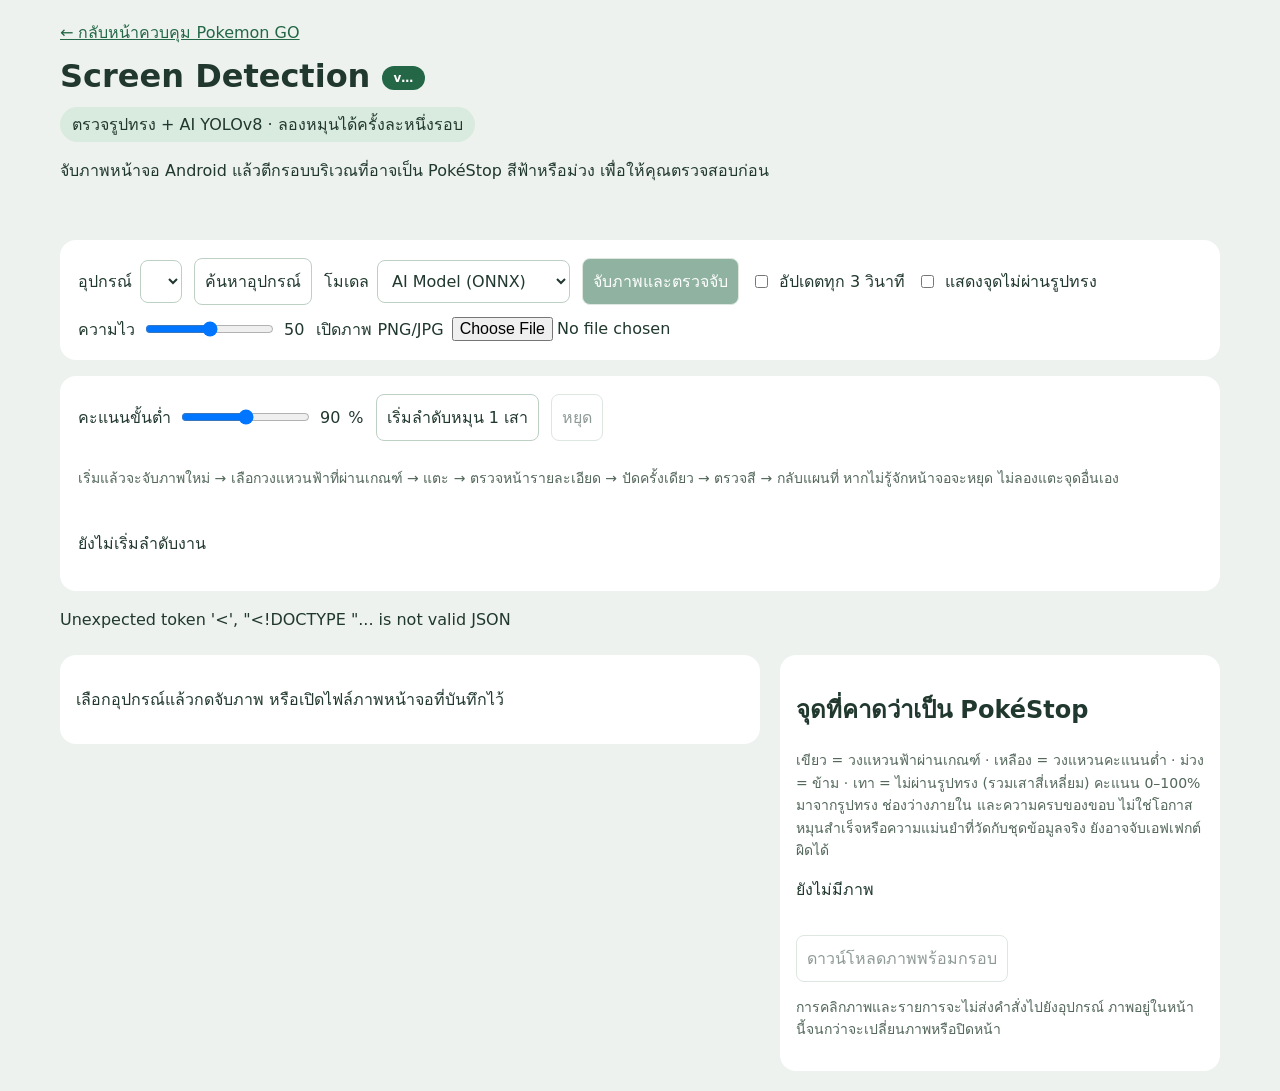
==== commit 28000e83: "feat: update version to 2.9.1 and implement centralized version retrieval" ====
--- a/static/detection.html
+++ b/static/detection.html
@@ -1,10 +1,10 @@
 <!doctype html>
 <html lang="th">
-<head><meta charset="utf-8"><meta name="viewport" content="width=device-width,initial-scale=1"><title>Screen Detection v2.9.0 · Pokemon GO Controller</title>
+<head><meta charset="utf-8"><meta name="viewport" content="width=device-width,initial-scale=1"><title>Screen Detection · Pokemon GO Controller</title>
 <style>
 *{box-sizing:border-box}body{margin:0;background:#edf2ee;color:#20382d;font:16px system-ui,sans-serif}header,main{max-width:1200px;margin:auto;padding:20px}a{color:#236746}h1{margin:12px 0}p{line-height:1.6}.tools{display:flex;flex-wrap:wrap;gap:12px;align-items:center;background:white;padding:18px;border-radius:16px}button,select,input{font:inherit}button,select{padding:10px;border:1px solid #becfc3;border-radius:8px;background:white;color:#20382d}button{cursor:pointer}button:disabled{opacity:.5}button.primary{background:#236746;color:white}.layout{display:grid;grid-template-columns:minmax(0,700px) 1fr;gap:20px;margin-top:20px}.preview,aside{background:white;border-radius:16px;padding:16px;align-self:start}canvas{display:block;width:100%;height:auto}canvas[hidden]{display:none}#results{padding-left:25px;max-height:500px;overflow:auto}#results li{margin:10px 0}#status{min-height:28px}.hint{color:#53675b;font-size:14px}.badge{display:inline-block;background:#d9eade;padding:5px 12px;border-radius:30px}label{display:flex;gap:8px;align-items:center;flex-wrap:wrap}@media(max-width:760px){.layout{grid-template-columns:1fr}}
 </style></head>
-<body><header><a href="/">← กลับหน้าควบคุม Pokemon GO</a><h1>Screen Detection <span class="badge" style="background:#236746;color:white;font-size:12px;vertical-align:middle;">v2.9.0</span></h1><span class="badge">ตรวจรูปทรง + AI YOLOv8 · ลองหมุนได้ครั้งละหนึ่งรอบ</span><p>จับภาพหน้าจอ Android แล้วตีกรอบบริเวณที่อาจเป็น PokéStop สีฟ้าหรือม่วง เพื่อให้คุณตรวจสอบก่อน</p></header>
+<body><header><a href="/">← กลับหน้าควบคุม Pokemon GO</a><h1>Screen Detection <span class="badge app-version" style="background:#236746;color:white;font-size:12px;vertical-align:middle;">v…</span></h1><span class="badge">ตรวจรูปทรง + AI YOLOv8 · ลองหมุนได้ครั้งละหนึ่งรอบ</span><p>จับภาพหน้าจอ Android แล้วตีกรอบบริเวณที่อาจเป็น PokéStop สีฟ้าหรือม่วง เพื่อให้คุณตรวจสอบก่อน</p></header>
 <main><div class="tools"><label>อุปกรณ์ <select id="device" aria-label="Android device"></select></label><button id="refresh">ค้นหาอุปกรณ์</button><label>โมเดล <select id="engine"><option value="ai" selected>AI Model (ONNX)</option><option value="heuristic">Heuristic (สี/รูปทรง)</option></select></label><button id="capture" class="primary">จับภาพและตรวจจับ</button><label><input type="checkbox" id="live">อัปเดตทุก 3 วินาที</label><label><input id="show-rejected" type="checkbox">แสดงจุดไม่ผ่านรูปทรง</label><label>ความไว <input id="sensitivity" type="range" min="0" max="100" value="50"><output id="sensitivity-value">50</output></label><label>เปิดภาพ PNG/JPG <input id="upload" type="file" accept="image/png,image/jpeg"></label></div>
 <section class="tools" style="margin-top:16px"><label>คะแนนขั้นต่ำ <input id="threshold" type="range" min="80" max="100" value="90"><output id="threshold-value">90</output>%</label><button id="start-workflow">เริ่มลำดับหมุน 1 เสา</button><button id="stop-workflow" disabled>หยุด</button><p class="hint">เริ่มแล้วจะจับภาพใหม่ → เลือกวงแหวนฟ้าที่ผ่านเกณฑ์ → แตะ → ตรวจหน้ารายละเอียด → ปัดครั้งเดียว → ตรวจสี → กลับแผนที่ หากไม่รู้จักหน้าจอจะหยุด ไม่ลองแตะจุดอื่นเอง</p><p id="workflow-status" role="status">ยังไม่เริ่มลำดับงาน</p><ol id="workflow-log"></ol></section>
 <p id="status" role="status" aria-live="polite">กำลังค้นหาอุปกรณ์…</p><div class="layout"><section class="preview"><p id="empty">เลือกอุปกรณ์แล้วกดจับภาพ หรือเปิดไฟล์ภาพหน้าจอที่บันทึกไว้</p><canvas id="screen" hidden aria-label="Screenshot with candidate PokéStop boxes"></canvas></section><aside><h2>จุดที่คาดว่าเป็น PokéStop</h2><p class="hint">เขียว = วงแหวนฟ้าผ่านเกณฑ์ · เหลือง = วงแหวนคะแนนต่ำ · ม่วง = ข้าม · เทา = ไม่ผ่านรูปทรง (รวมเสาสี่เหลี่ยม) คะแนน 0–100% มาจากรูปทรง ช่องว่างภายใน และความครบของขอบ ไม่ใช่โอกาสหมุนสำเร็จหรือความแม่นยำที่วัดกับชุดข้อมูลจริง ยังอาจจับเอฟเฟกต์ผิดได้</p><p id="summary">ยังไม่มีภาพ</p><ol id="results"></ol><button id="download" disabled>ดาวน์โหลดภาพพร้อมกรอบ</button><p class="hint">การคลิกภาพและรายการจะไม่ส่งคำสั่งไปยังอุปกรณ์ ภาพอยู่ในหน้านี้จนกว่าจะเปลี่ยนภาพหรือปิดหน้า</p></aside></div></main><script type="module" src="/static/js/detection.js"></script></body></html>
